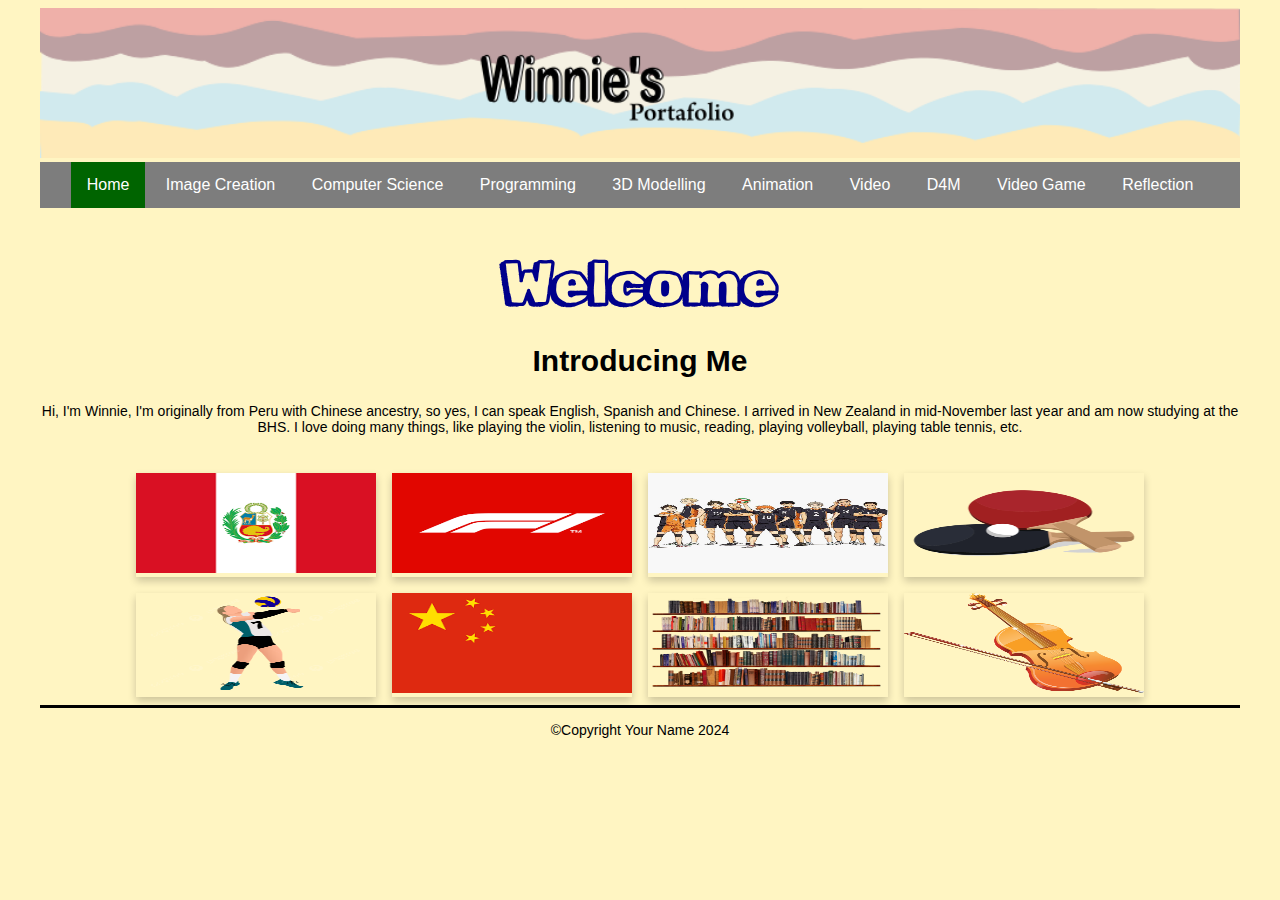
==== index.html @ f39a57ed "change width and height of imagens" ====
<!DOCTYPE html>
<html>
  <head>
    <meta charset="utf-8">
    <meta name="viewport" content="width=device-width">
    <title>You should change this on every page</title>
    <link href="css/style.css" rel="stylesheet" type="text/css" />
    <!-- The relates to the Google Font used in h1 -->
    <link href='https://fonts.googleapis.com/css2?family=Honk&family=Rubik+Doodle+Shadow&display=swap' rel='stylesheet'>
    <div class="header">
      <img src="images/DTportfolio_header.png">
    </div>
  </head>
  <div class="wrapper">
    <body>
      <!-- The Nav Bar goes here -->
      <nav>
        <ul>
          <li id='active'><a href="index.html">Home</a></li>
          <li><a href="imagecreation.html">Image Creation</a></li>
          <li><a href="computerscience.html">Computer Science</a></li>
          <li><a href="programming.html">Programming</a></li>
          <li><a href="3dmodelling.html">3D Modelling</a></li>
          <li><a href="animation.html">Animation</a></li>
          <li><a href="videoaudio.html">Video</a></li>
          <li><a href="designformanufacturing.html">D4M</a></li>
          <li><a href="videogame.html">Video Game</a></li>
          <li><a href="reflection.html">Reflection</a></li>
        </ul>
    </nav>
    <main>
      <!-- page heading- add name here! -->
      <h1>Welcome</h1>
      <h2>Introducing Me</h2>
      <!-- now the Information text box-->
      <div class=information>
        <p>

          Hi, I'm Winnie, I'm originally from Peru with Chinese ancestry, so yes, I can speak English, Spanish and Chinese. I arrived in New Zealand in mid-November last year and am now studying at the BHS. I love doing many things, like playing the violin, listening to music, reading, playing volleyball, playing table tennis, etc.
<br><br>
           
        </p>  
      </div>   
        <!-- This is the container for all the images you want to add- it's a flexbox so add as many as you want -->
      <div class='container'>
        <!-- item 1 starts here-->
        <div class='item'>
          <img src="images/peru_flag.png" alt="peru flag" width="200" height="100">       
        </div> 
        <!-- end of item 1 -->    
        <!-- item 2 starts here-->
        <div class='item'>
          <img src="images/F1_logo.png" alt="formula one logo" width="200" height="100">      
        </div> 
        <!-- end of item 2 -->    
        <!-- item 3 starts here-->
        <div class='item'>
          <img src="images/karasuno.png" alt="anime characters" width="200" height="100">      
        </div>  
        <!-- end of item 3 -->
        <!-- item 4 starts here-->
        <div class='item'>
          <img src="images/tt_racket.png" alt="table tennis racket" width="200" height="100">      
        </div>  
        <!-- end of item 4 -->
        <!-- item 5 starts here-->
        <div class='item'>
          <img src="images/voley.png" alt="veoleyball" width="200" height="100">      
        </div>  
        <!-- end of item 5 -->
        <!-- item 6 starts here-->
        <div class='item'>
          <img src="images/china_flag.png" alt="china flag" width="200" height="100">       
        </div> 
        <!-- end of item 6 -->    
        <!-- item 7 starts here-->
        <div class='item'>
          <img src="images/books.png" alt="books" width="200" height="100">      
        </div> 
        <!-- end of item 7 -->    
        <!-- item 8 starts here-->
        <div class='item'>
          <img src="images/violin.png" alt="violin" width="200" height="100">      
        </div>  
        <!-- end of item 8 -->
      </div>
    </main>  
    <footer>
      <p>&#169;Copyright Your Name 2024</p>
    </footer>
  </body>
</html>
---- css/style.css ----
/* global styling*/
html{
  font-family: Arial, Helvetica, sans-serif;
  margin: 0rem 2rem;
  background-color: #fff5c2;
}

/* Banner image*/
.header {
  width: 100%;
  background-size: cover;
}

.header img {
  width: 100%;
}

/*the navbar styling goes here*/
/* nav bar */
nav ul{
  list-style-type: none;
  margin: 0;
  padding: 0;
  overflow: hidden;
  background-color: #7d7d7d;
  top: 0;
  width: 100%;
  text-align: center;
}

/* how the list of pages sits */
nav ul li{
  display: inline-block;
  font-size: 1rem;
}

/* the nav text */
nav li a{
  display: block;
  color: white;
  text-align: center;
  padding: 14px 16px;
  text-decoration: none;
}

nav li:hover{
  background-color: orangered;
}

nav #active{
  background-color: darkgreen;
}

/* Styling for the main section*/
/* This is the line between the main section and footer */
main{
  border-bottom: 3px solid;
  color: black;
}

/* H1 uses a google font. Check out https://www.w3schools.com/howto/howto_google_fonts.asp to change - also see line 9 in your html page*/
h1 {
  color: darkblue;
  font-family: 'Rubik Doodle Shadow';
  font-size: 60px;
  text-align: center;
  margin-bottom: 1rem;
}

h2 {
  color: black;
  font-size: 30px;
  text-align: center;
}

p {
  color: black;
  font-size: 14px;
  text-align: center;
}

/* Styling for the image container and the items inside it */
.container{
  display: flex; 
  flex-wrap: wrap; 
  align-items: center; 
  justify-content: center; 
}

/*Items for all the screenshots and pictures of your stuff*/
.item{
  box-shadow: 0 4px 8px 0 rgba(0,0,0,0.2);
  width: 20%;
  min-width: 8rem;
  margin: 0.5rem;
}
 .item-info{
   padding: 0.1rem;
   text-align: center;
 }

.item img{
  width: 100%;
}
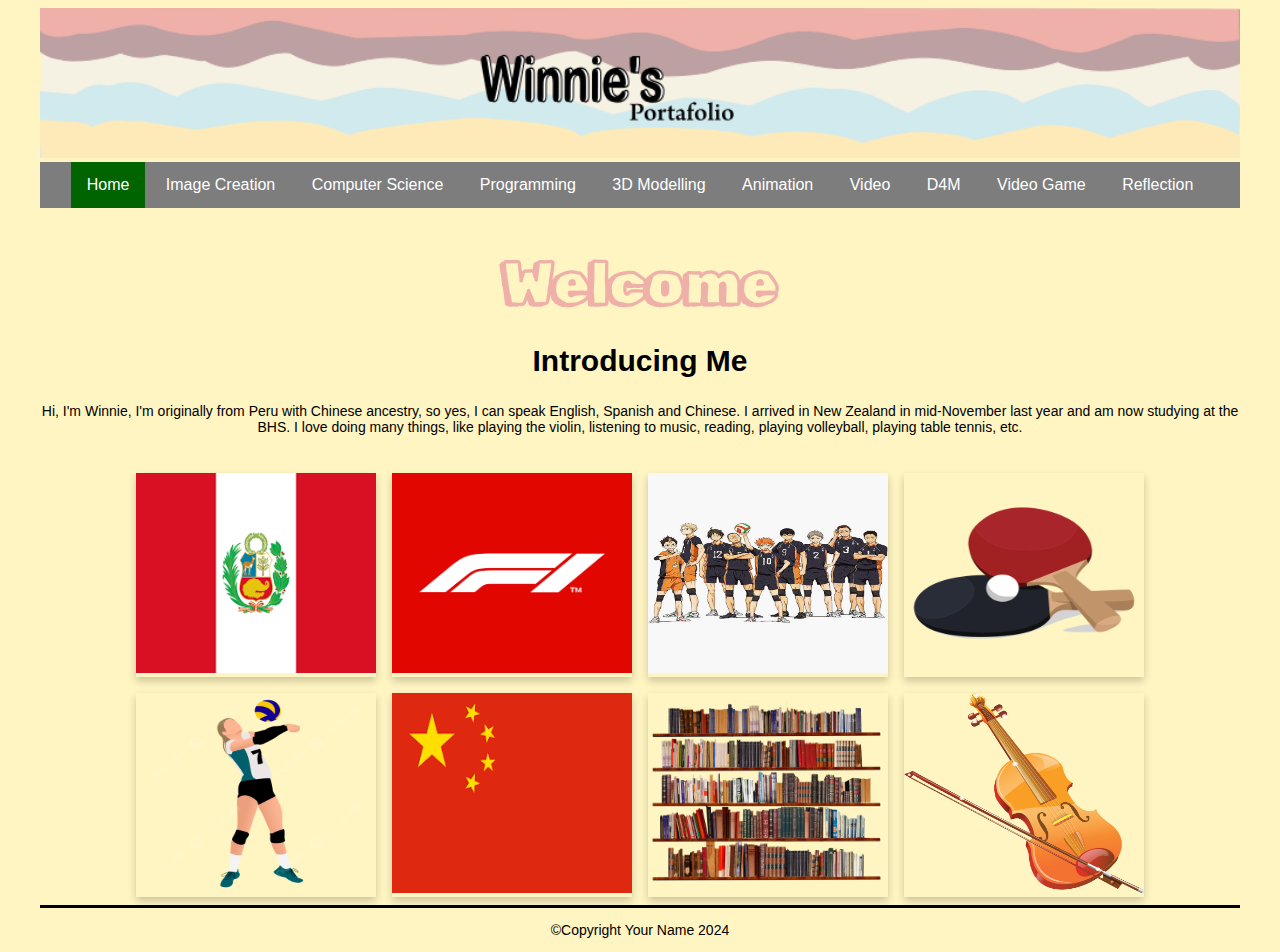
==== commit 9441c97c: "update of width and height of imagens" ====
--- a/index.html
+++ b/index.html
@@ -45,42 +45,42 @@
       <div class='container'>
         <!-- item 1 starts here-->
         <div class='item'>
-          <img src="images/peru_flag.png" alt="peru flag" width="200" height="100">       
+          <img src="images/peru_flag.png" alt="peru flag" width="200" height="200">       
         </div> 
         <!-- end of item 1 -->    
         <!-- item 2 starts here-->
         <div class='item'>
-          <img src="images/F1_logo.png" alt="formula one logo" width="200" height="100">      
+          <img src="images/F1_logo.png" alt="formula one logo" width="200" height="200">      
         </div> 
         <!-- end of item 2 -->    
         <!-- item 3 starts here-->
         <div class='item'>
-          <img src="images/karasuno.png" alt="anime characters" width="200" height="100">      
+          <img src="images/karasuno.png" alt="anime characters" width="200" height="200">      
         </div>  
         <!-- end of item 3 -->
         <!-- item 4 starts here-->
         <div class='item'>
-          <img src="images/tt_racket.png" alt="table tennis racket" width="200" height="100">      
+          <img src="images/tt_racket.png" alt="table tennis racket" width="200" height="200">      
         </div>  
         <!-- end of item 4 -->
         <!-- item 5 starts here-->
         <div class='item'>
-          <img src="images/voley.png" alt="veoleyball" width="200" height="100">      
+          <img src="images/voley.png" alt="veoleyball" width="200" height="200">      
         </div>  
         <!-- end of item 5 -->
         <!-- item 6 starts here-->
         <div class='item'>
-          <img src="images/china_flag.png" alt="china flag" width="200" height="100">       
+          <img src="images/china_flag.png" alt="china flag" width="200" height="200">       
         </div> 
         <!-- end of item 6 -->    
         <!-- item 7 starts here-->
         <div class='item'>
-          <img src="images/books.png" alt="books" width="200" height="100">      
+          <img src="images/books.png" alt="books" width="200" height="200">      
         </div> 
         <!-- end of item 7 -->    
         <!-- item 8 starts here-->
         <div class='item'>
-          <img src="images/violin.png" alt="violin" width="200" height="100">      
+          <img src="images/violin.png" alt="violin" width="200" height="200">      
         </div>  
         <!-- end of item 8 -->
       </div>
--- a/css/style.css
+++ b/css/style.css
@@ -60,7 +60,7 @@
 
 /* H1 uses a google font. Check out https://www.w3schools.com/howto/howto_google_fonts.asp to change - also see line 9 in your html page*/
 h1 {
-  color: darkblue;
+  color: #efb0a9;
   font-family: 'Rubik Doodle Shadow';
   font-size: 60px;
   text-align: center;
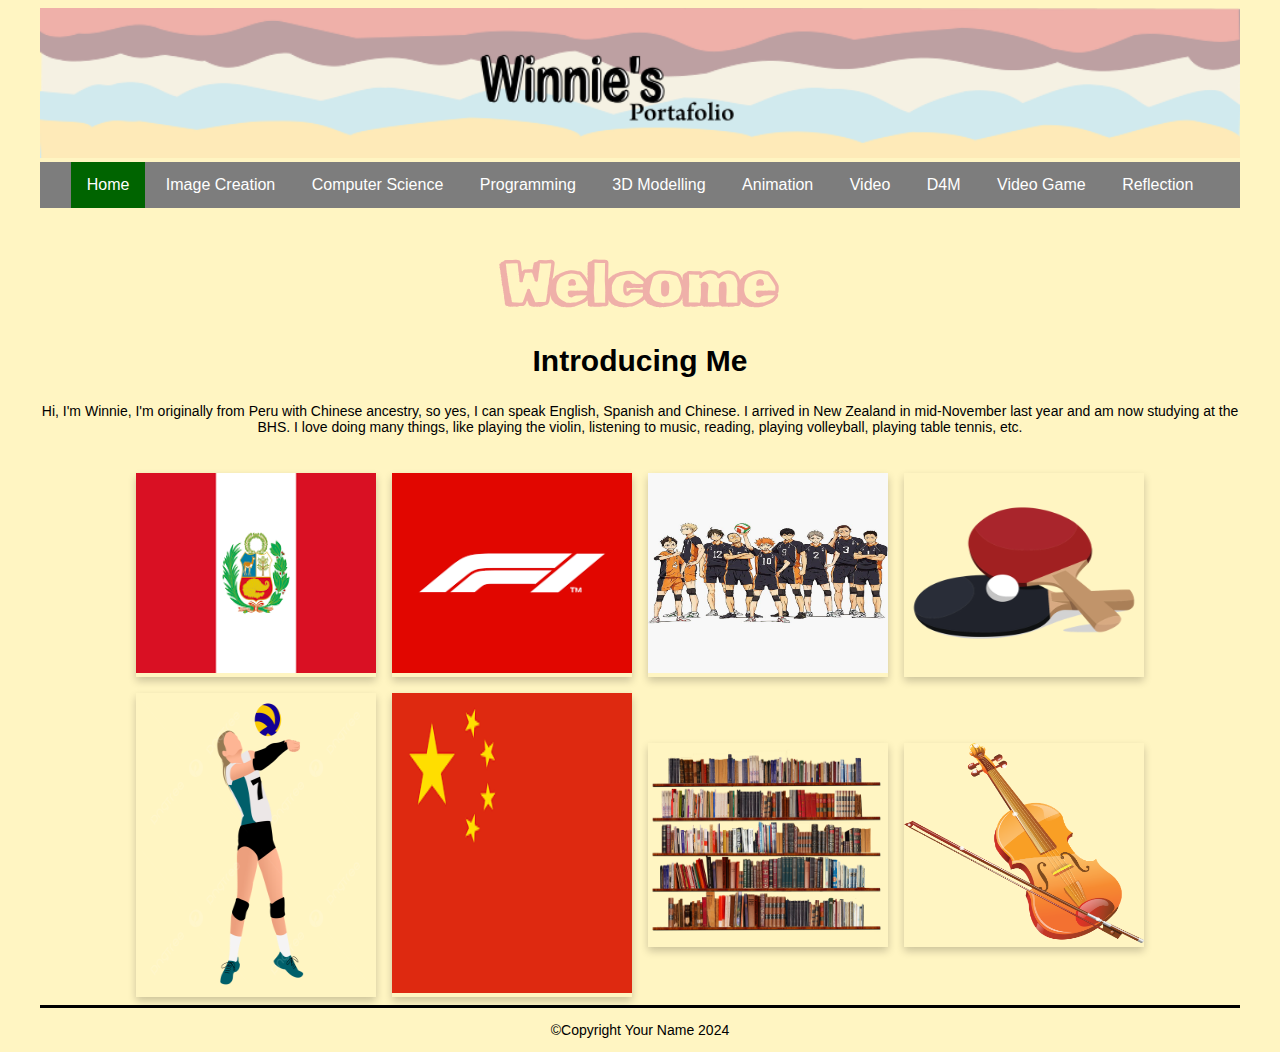
==== commit b27a602f: "update" ====
--- a/index.html
+++ b/index.html
@@ -45,32 +45,32 @@
       <div class='container'>
         <!-- item 1 starts here-->
         <div class='item'>
-          <img src="images/peru_flag.png" alt="peru flag" width="200" height="200">       
+          <img src="images/peru_flag.png" alt="peru flag" width="300" height="200">       
         </div> 
         <!-- end of item 1 -->    
         <!-- item 2 starts here-->
         <div class='item'>
-          <img src="images/F1_logo.png" alt="formula one logo" width="200" height="200">      
+          <img src="images/F1_logo.png" alt="formula one logo" width="300" height="200">      
         </div> 
         <!-- end of item 2 -->    
         <!-- item 3 starts here-->
         <div class='item'>
-          <img src="images/karasuno.png" alt="anime characters" width="200" height="200">      
+          <img src="images/karasuno.png" alt="anime characters" width="300" height="200">      
         </div>  
         <!-- end of item 3 -->
         <!-- item 4 starts here-->
         <div class='item'>
-          <img src="images/tt_racket.png" alt="table tennis racket" width="200" height="200">      
+          <img src="images/tt_racket.png" alt="table tennis racket" width="300" height="200">      
         </div>  
         <!-- end of item 4 -->
         <!-- item 5 starts here-->
         <div class='item'>
-          <img src="images/voley.png" alt="veoleyball" width="200" height="200">      
+          <img src="images/voley.png" alt="veoleyball" width="200" height="300">      
         </div>  
         <!-- end of item 5 -->
         <!-- item 6 starts here-->
         <div class='item'>
-          <img src="images/china_flag.png" alt="china flag" width="200" height="200">       
+          <img src="images/china_flag.png" alt="china flag" width="200" height="300">       
         </div> 
         <!-- end of item 6 -->    
         <!-- item 7 starts here-->
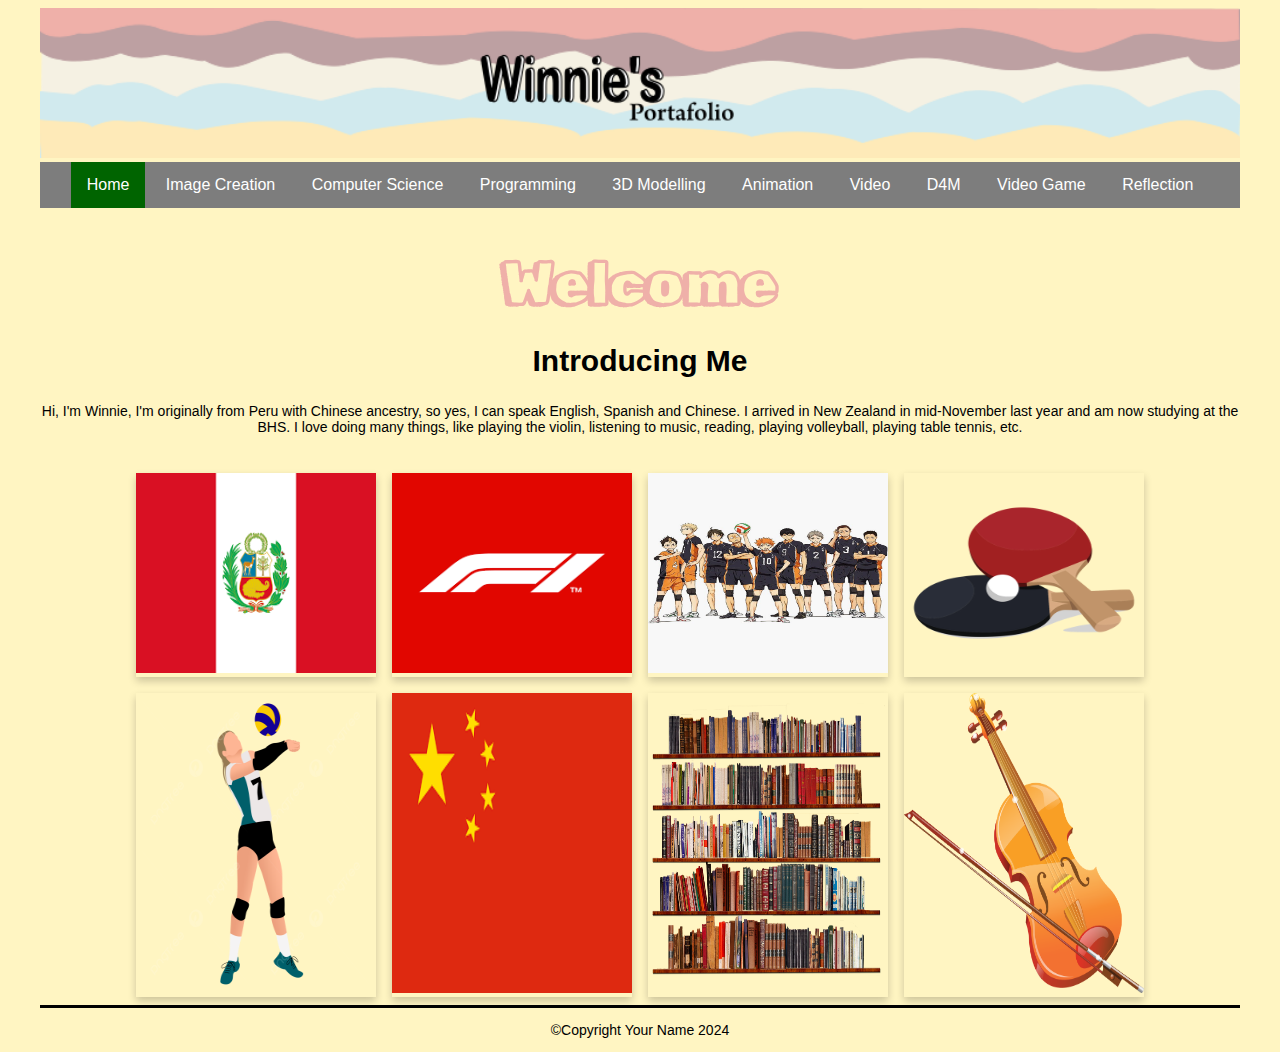
==== commit 65f37c88: "another update" ====
--- a/index.html
+++ b/index.html
@@ -75,12 +75,12 @@
         <!-- end of item 6 -->    
         <!-- item 7 starts here-->
         <div class='item'>
-          <img src="images/books.png" alt="books" width="200" height="200">      
+          <img src="images/books.png" alt="books" width="200" height="300">      
         </div> 
         <!-- end of item 7 -->    
         <!-- item 8 starts here-->
         <div class='item'>
-          <img src="images/violin.png" alt="violin" width="200" height="200">      
+          <img src="images/violin.png" alt="violin" width="200" height="300">      
         </div>  
         <!-- end of item 8 -->
       </div>
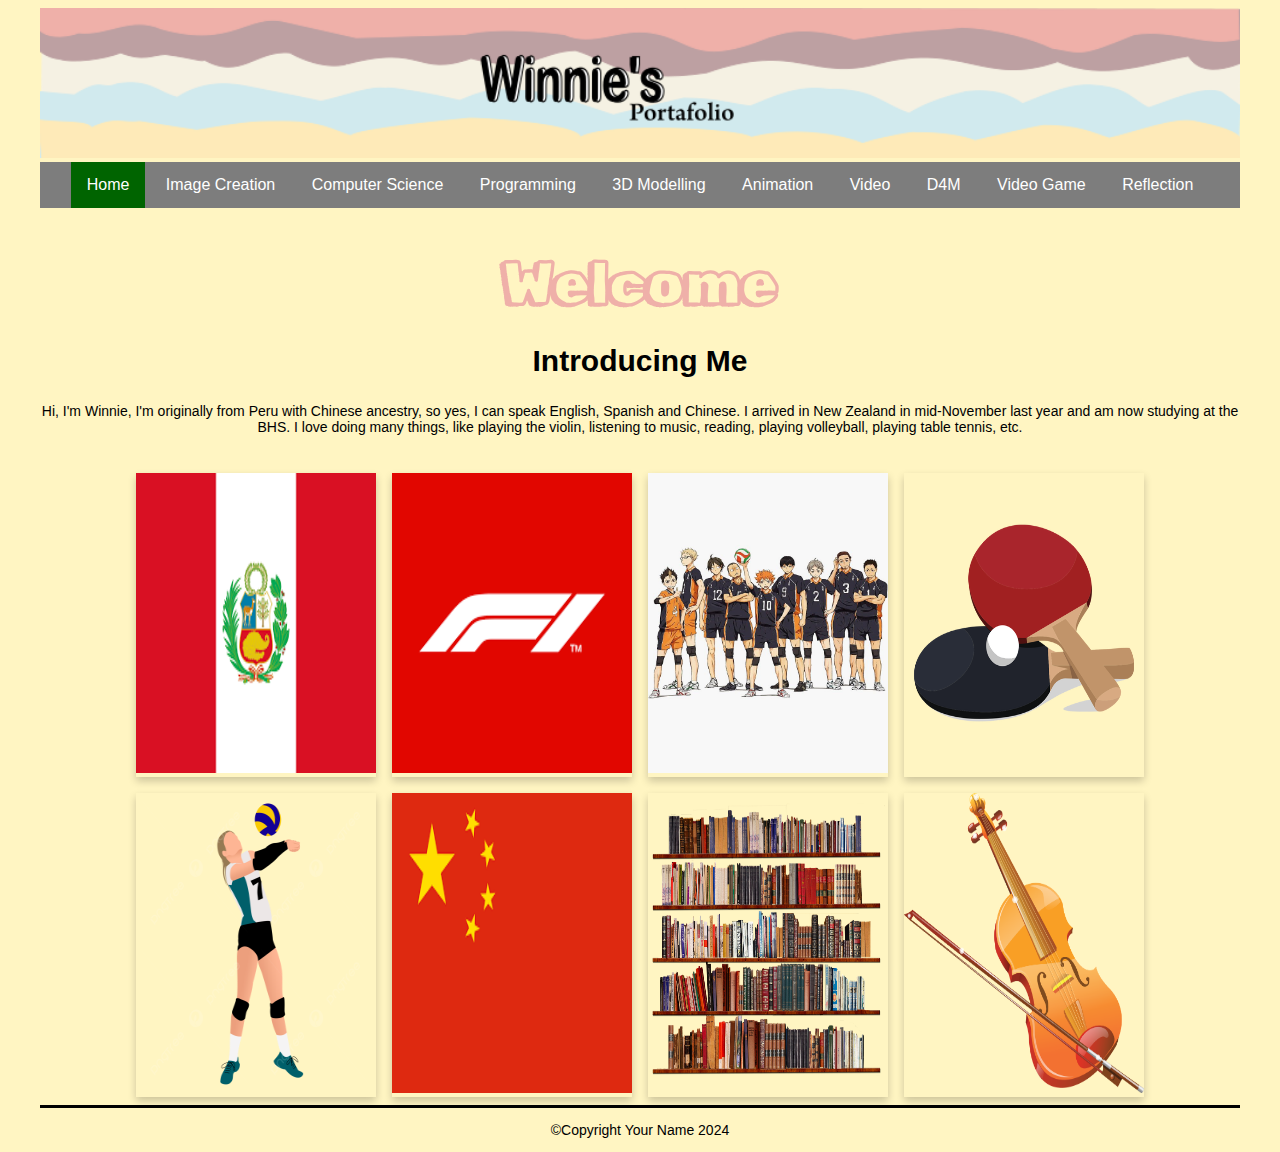
==== commit 2e3dedd6: "another update more :)" ====
--- a/index.html
+++ b/index.html
@@ -45,22 +45,22 @@
       <div class='container'>
         <!-- item 1 starts here-->
         <div class='item'>
-          <img src="images/peru_flag.png" alt="peru flag" width="300" height="200">       
+          <img src="images/peru_flag.png" alt="peru flag" width="200" height="300">       
         </div> 
         <!-- end of item 1 -->    
         <!-- item 2 starts here-->
         <div class='item'>
-          <img src="images/F1_logo.png" alt="formula one logo" width="300" height="200">      
+          <img src="images/F1_logo.png" alt="formula one logo" width="200" height="300">      
         </div> 
         <!-- end of item 2 -->    
         <!-- item 3 starts here-->
         <div class='item'>
-          <img src="images/karasuno.png" alt="anime characters" width="300" height="200">      
+          <img src="images/karasuno.png" alt="anime characters" width="200" height="300">      
         </div>  
         <!-- end of item 3 -->
         <!-- item 4 starts here-->
         <div class='item'>
-          <img src="images/tt_racket.png" alt="table tennis racket" width="300" height="200">      
+          <img src="images/tt_racket.png" alt="table tennis racket" width="200" height="300">      
         </div>  
         <!-- end of item 4 -->
         <!-- item 5 starts here-->
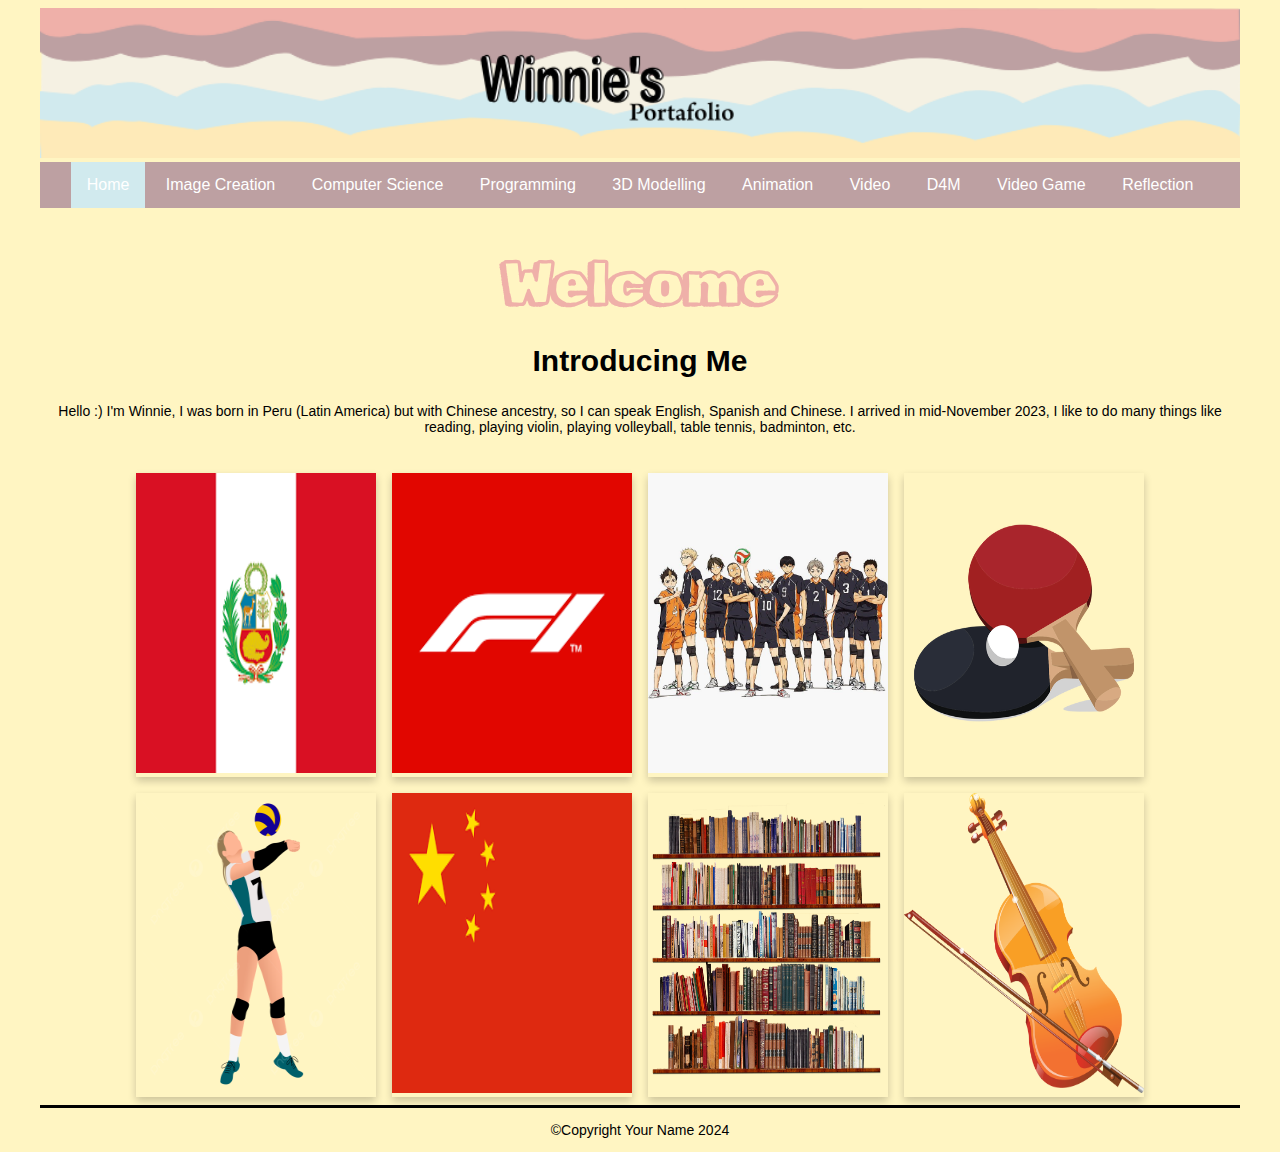
==== commit 017e20ae: "update information" ====
--- a/index.html
+++ b/index.html
@@ -36,7 +36,7 @@
       <div class=information>
         <p>
 
-          Hi, I'm Winnie, I'm originally from Peru with Chinese ancestry, so yes, I can speak English, Spanish and Chinese. I arrived in New Zealand in mid-November last year and am now studying at the BHS. I love doing many things, like playing the violin, listening to music, reading, playing volleyball, playing table tennis, etc.
+          Hello :) I'm Winnie, I was born in Peru (Latin America) but with Chinese ancestry, so I can speak English, Spanish and Chinese. I arrived in mid-November 2023, I like to do many things like reading, playing violin, playing volleyball, table tennis, badminton, etc.
 <br><br>
            
         </p>  
--- a/css/style.css
+++ b/css/style.css
@@ -22,7 +22,7 @@
   margin: 0;
   padding: 0;
   overflow: hidden;
-  background-color: #7d7d7d;
+  background-color: #bda0a2;
   top: 0;
   width: 100%;
   text-align: center;
@@ -44,11 +44,11 @@
 }
 
 nav li:hover{
-  background-color: orangered;
+  background-color: #efb0a9;
 }
 
 nav #active{
-  background-color: darkgreen;
+  background-color: #d1eaee;
 }
 
 /* Styling for the main section*/
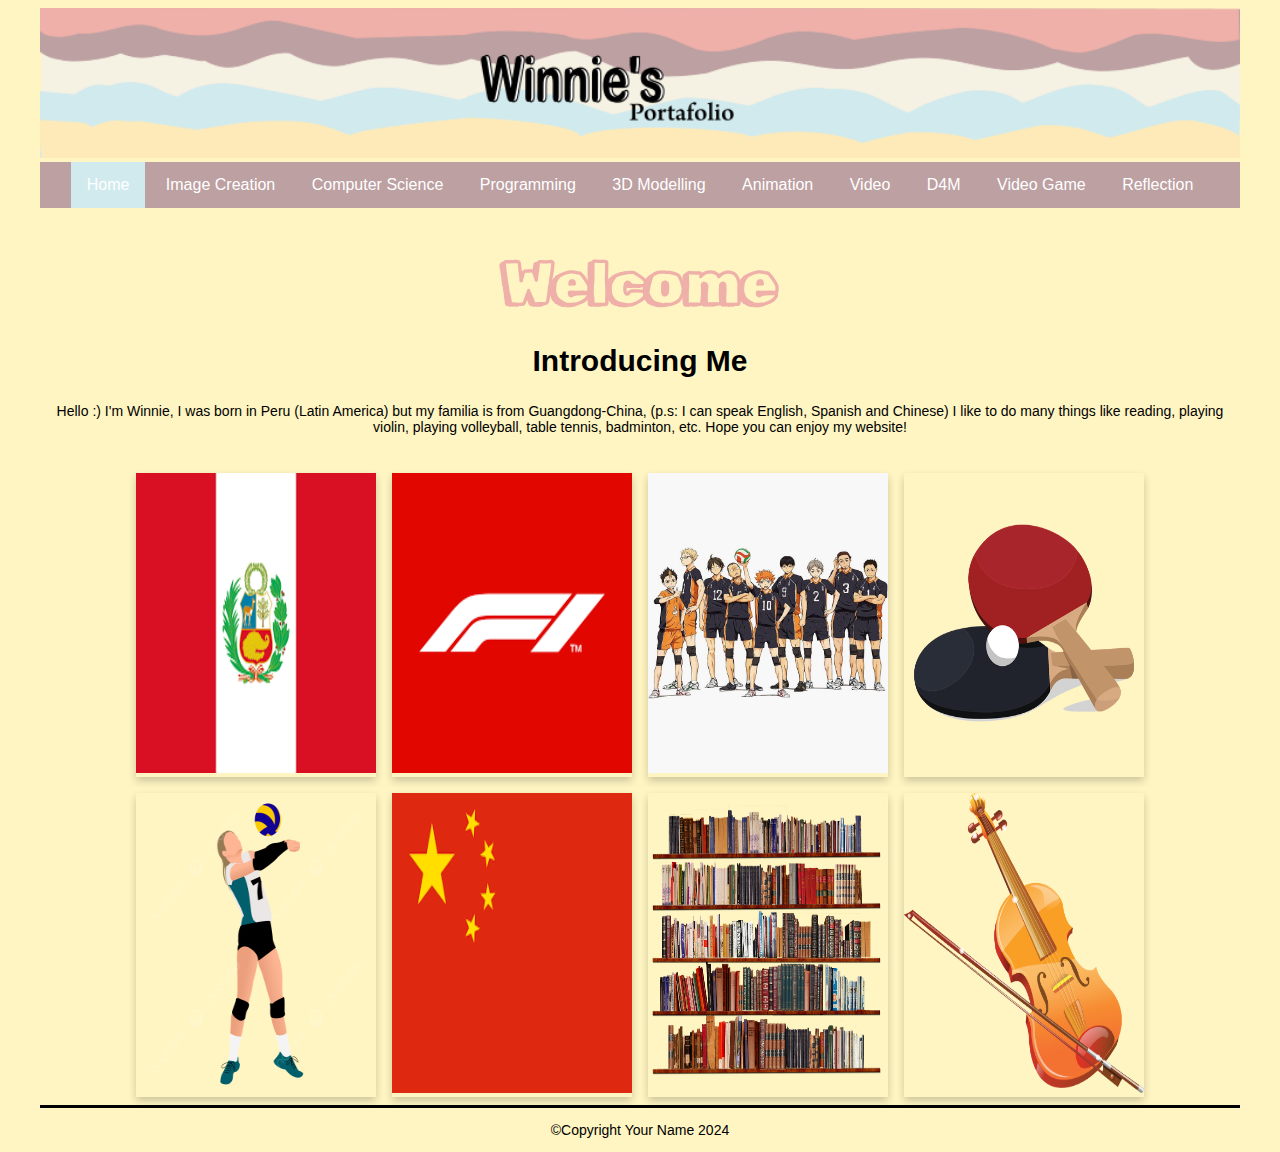
==== commit 487bb3ce: "update" ====
--- a/index.html
+++ b/index.html
@@ -36,7 +36,7 @@
       <div class=information>
         <p>
 
-          Hello :) I'm Winnie, I was born in Peru (Latin America) but with Chinese ancestry, so I can speak English, Spanish and Chinese. I arrived in mid-November 2023, I like to do many things like reading, playing violin, playing volleyball, table tennis, badminton, etc.
+          Hello :) I'm Winnie, I was born in Peru (Latin America) but my familia is from Guangdong-China, (p.s: I can speak English, Spanish and Chinese) I like to do many things like reading, playing violin, playing volleyball, table tennis, badminton, etc. Hope you can enjoy my website!
 <br><br>
            
         </p>  
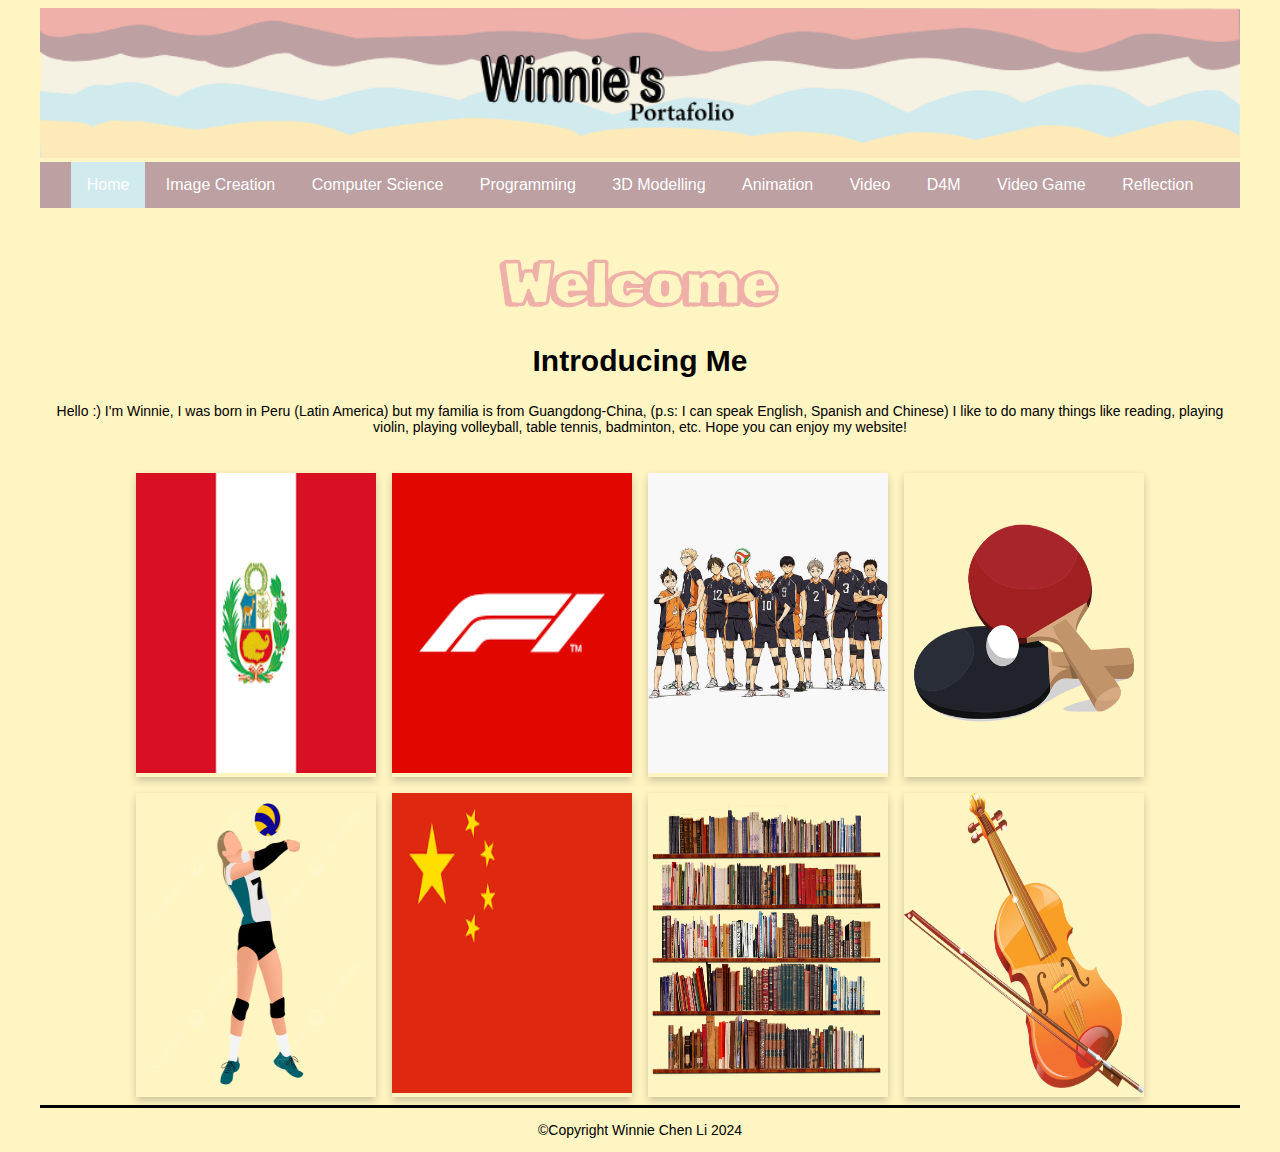
==== commit 0afa7528: "copyricht update name" ====
--- a/index.html
+++ b/index.html
@@ -86,7 +86,7 @@
       </div>
     </main>  
     <footer>
-      <p>&#169;Copyright Your Name 2024</p>
+      <p>&#169;Copyright Winnie Chen Li 2024</p>
     </footer>
   </body>
 </html>